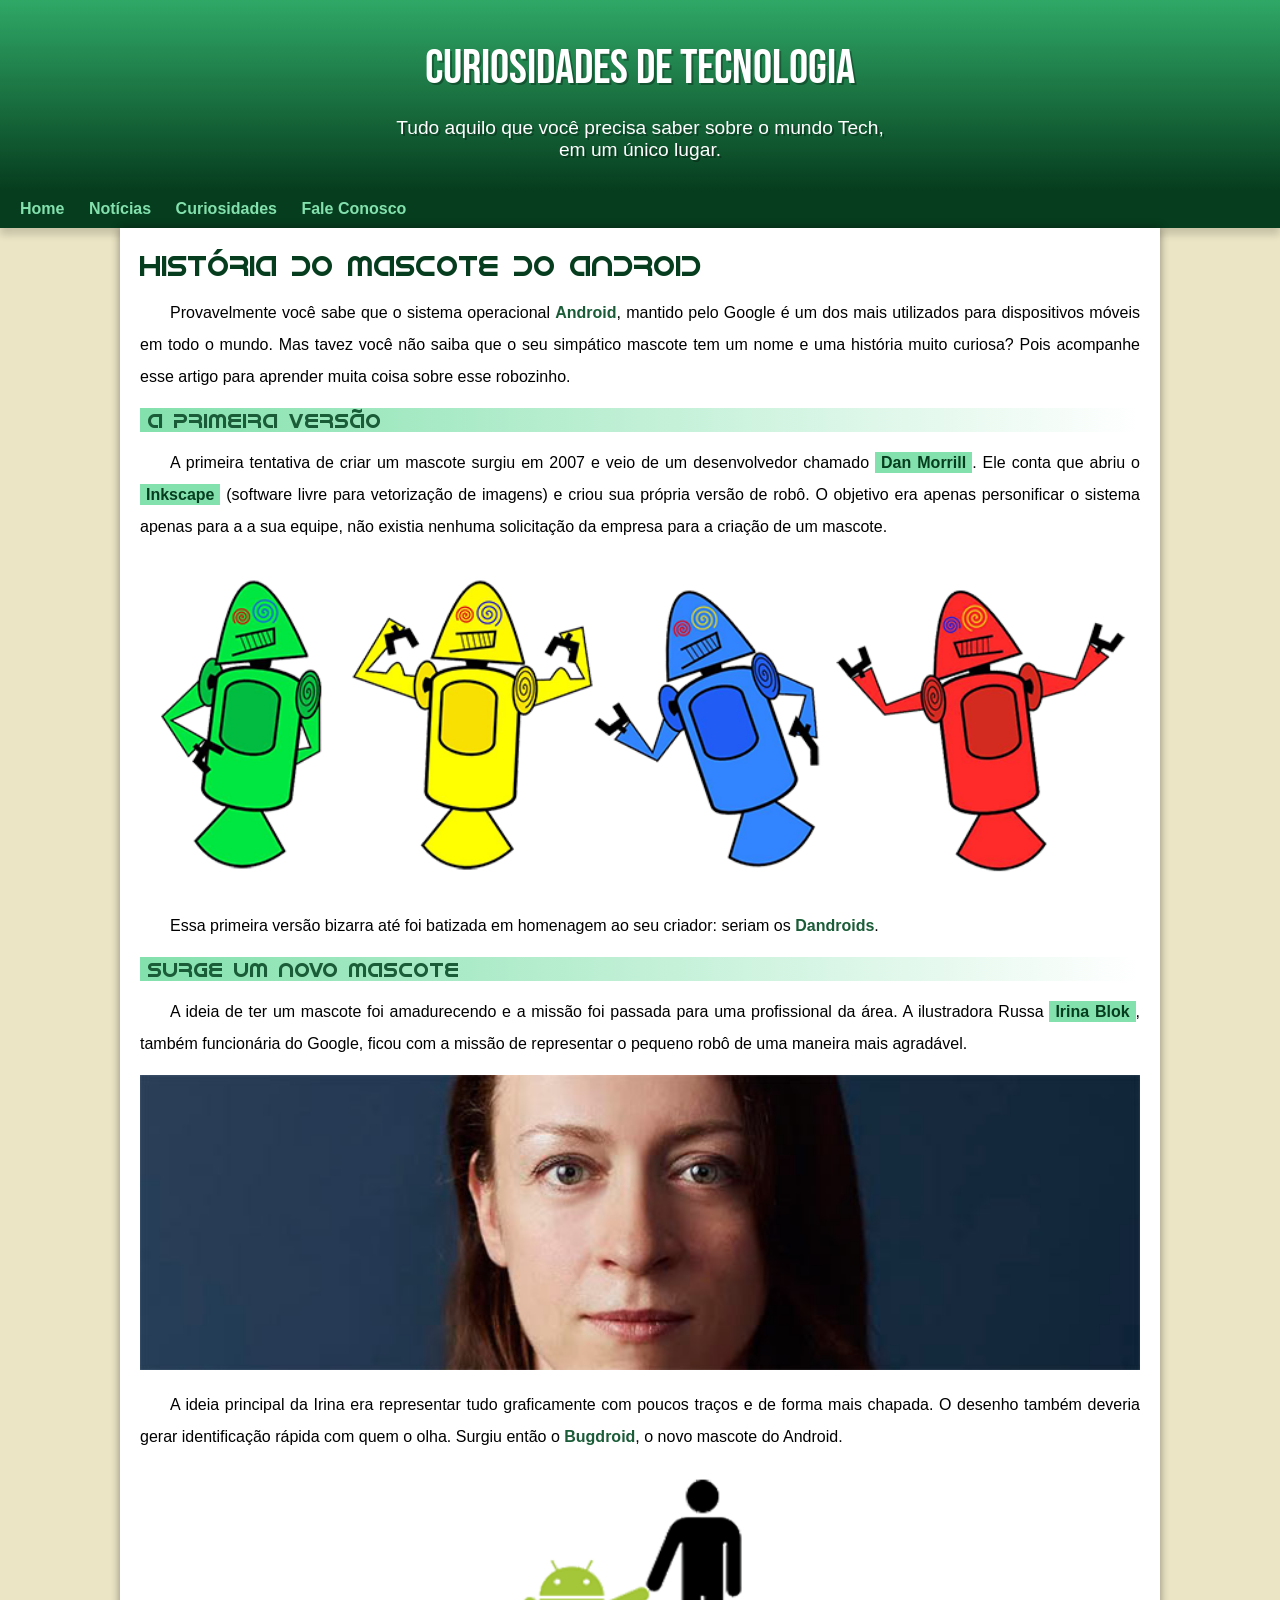
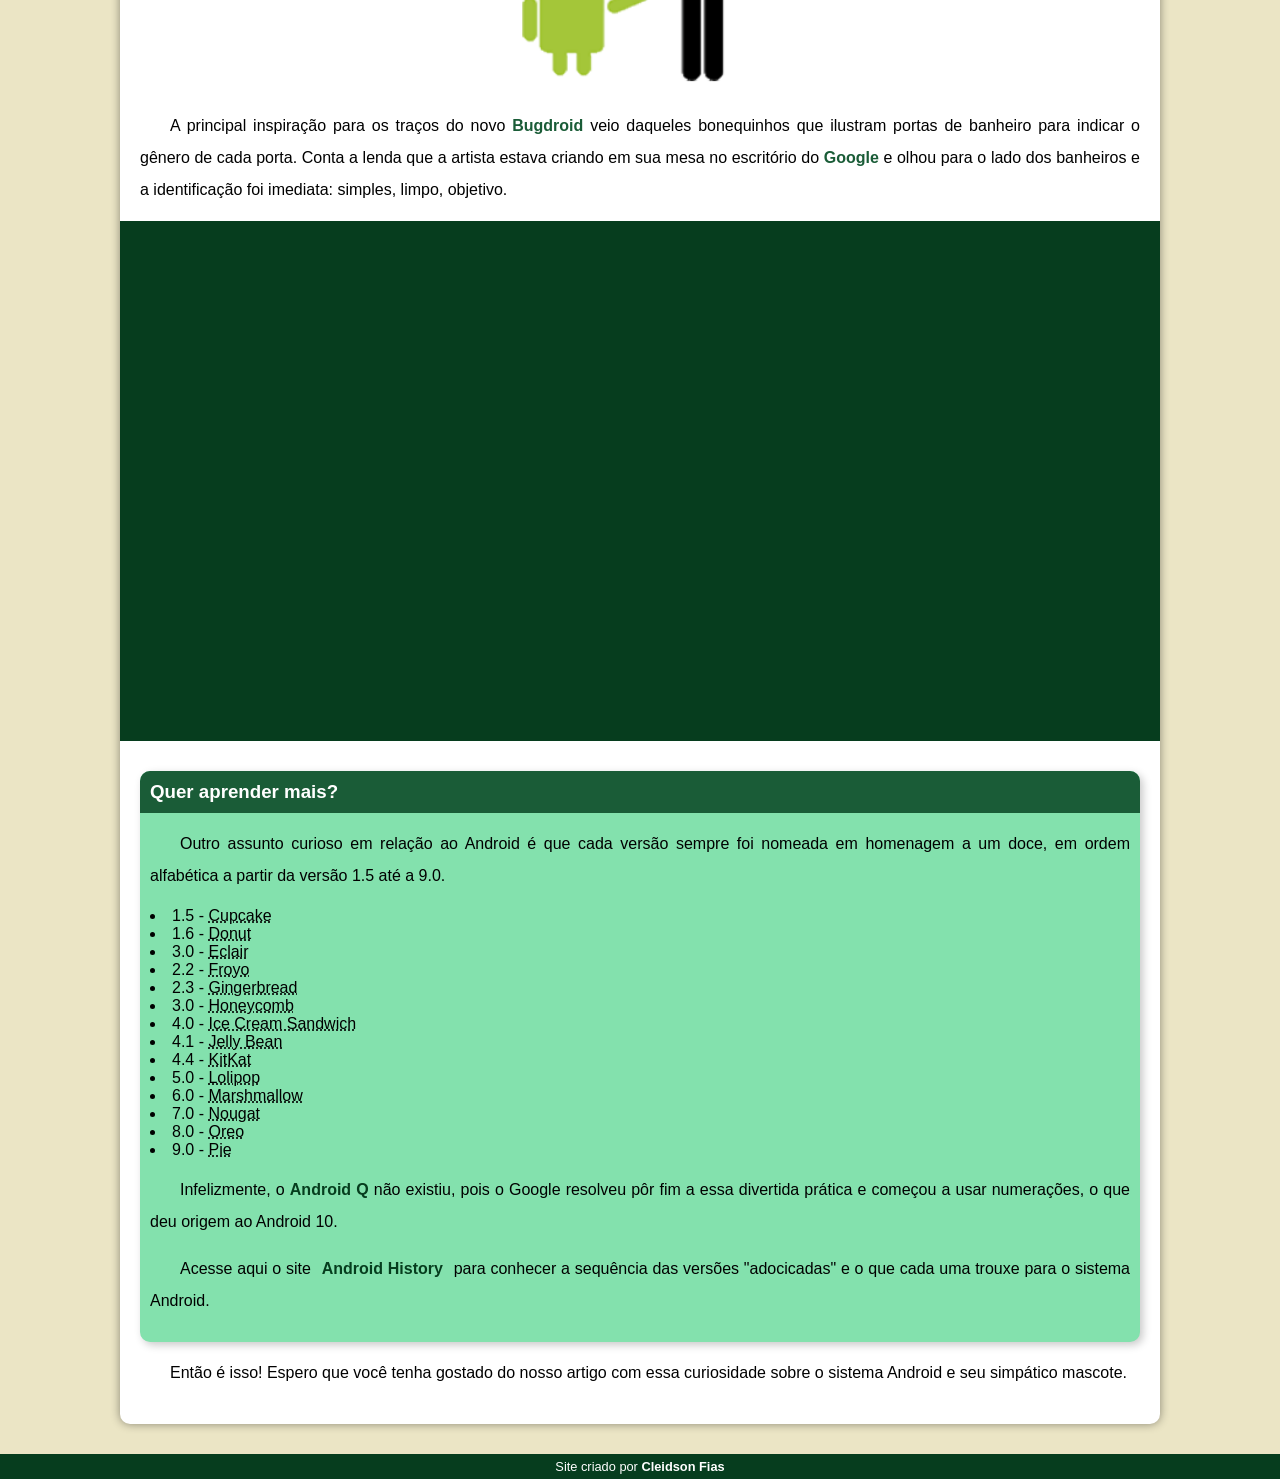
==== index.html @ af20520b "teste" ====
<!DOCTYPE html>
<html lang="pt-br">
<head>
    <meta charset="UTF-8">
    <meta http-equiv="X-UA-Compatible" content="IE=edge">
    <meta name="viewport" content="width=device-width, initial-scale=1.0">
    <title>Como surgiu o mascote Android?</title>
    <link rel="shortcut icon" href="imagens/favicon.ico" type="image/x-icon">
    <link rel="stylesheet" href="estilos/style.css">
</head>
<body>
   <header>
    <h1>
        Curiosidades de Tecnologia
    </h1>
        <p>
            Tudo aquilo que você precisa saber sobre o mundo Tech, em um único lugar.
        </p>
   </header>
   <nav>
    <a href="#">Home</a>
    <a href="#">Notícias</a>
    <a href="#">Curiosidades</a>
    <a href="#">Fale Conosco</a>
   </nav>
   <main>
    <article>
            <h1>
                História do Mascote do Android
            </h1>

            <p>
                Provavelmente você sabe que o sistema operacional <strong>Android</strong>, mantido pelo Google é um dos mais utilizados para dispositivos móveis em todo o mundo. Mas tavez você não saiba que o seu simpático mascote tem um nome e uma história muito curiosa? Pois acompanhe esse artigo para aprender muita coisa sobre esse robozinho.</p>

            <h2>
                A primeira versão
            </h2>

            <p>
                A primeira tentativa de criar um mascote surgiu em 2007 e veio de um desenvolvedor chamado <a href="https://androidcommunity.com/dan-morrill-shows-us-the-android-mascot-that-almost-was-20130103/" class="externo" target="_blank">Dan Morrill</a>. Ele conta que abriu o <a href="https://inkscape.org/pt-br/" class="externo" target="_blank">Inkscape</a> (software livre para vetorização de imagens) e criou sua própria versão de robô. O objetivo era apenas personificar o sistema apenas para a a sua equipe, não existia nenhuma solicitação da empresa para a criação de um mascote.
            </p>

            <picture>
                <source media="(max-width: 670px)" srcset="imagens/dan-droids-pq.png">
                <img src="imagens/dan-droids.png" alt="Primeiro mascote do Android">
            </picture>

            <p>
                Essa primeira versão bizarra até foi batizada em homenagem ao seu criador: seriam os <strong>Dandroids</strong>.
            </p>

            <h2>
                Surge um novo mascote
            </h2>

            <p>
                A ideia de ter um mascote foi amadurecendo e a missão foi passada para uma profissional da área. A ilustradora Russa <a href="https://www.irinablok.com/" target="_blank">Irina Blok</a>, também funcionária do Google, ficou com a missão de representar o pequeno robô de uma maneira mais agradável.
            </p>

            <picture>
                <source media="(max-width: 670px)" srcset="imagens/irina-blok-pq.jpg">
                <img src="imagens/irina-blok.jpg" alt="Irina Blok, criadora do Bugdroid">
            </picture>

            <p>
                A ideia principal da Irina era representar tudo graficamente com poucos traços e de forma mais chapada. O desenho também deveria gerar identificação rápida com quem o olha. Surgiu então o <strong>Bugdroid</strong>, o novo mascote do Android.
            </p>

            <img src="imagens/bugdroid.png" class="pequena" alt="Bugdroid">

            <p>
                A principal inspiração para os traços do novo <strong>Bugdroid</strong> veio daqueles bonequinhos que ilustram portas de banheiro para indicar o gênero de cada porta. Conta a lenda que a artista estava criando em sua mesa no escritório do <strong>Google</strong> e olhou para o lado dos banheiros e a identificação foi imediata: simples, limpo, objetivo.
            </p>

            <div class="video">
                <iframe width="560" height="315" src="https://www.youtube.com/embed/l2UDgpLz20M" title="YouTube video player" frameborder="0" allow="accelerometer; autoplay; clipboard-write; encrypted-media; gyroscope; picture-in-picture" allowfullscreen>
                </iframe>
            </div>
            
            <aside>
                <h3>
                    Quer aprender mais?
                </h3>

                <p>
                    Outro assunto curioso em relação ao Android é que cada versão sempre foi nomeada em homenagem a um doce, em ordem alfabética a partir da versão 1.5 até a 9.0.
                </p>

                <li>
                    1.5 - <abbr title="Bolo de Copo">Cupcake</abbr>
                </li>
                <li>
                    1.6 - <abbr title="Rosquinha">Donut</abbr>
                </li>
                <li>
                    3.0 - <abbr title="Bomba">Eclair</abbr>
                </li>
                <li>
                    2.2 - <abbr title="Iogurte Congelado">Froyo</abbr>
                </li>
                <li>
                    2.3 - <abbr title="Biscoito de Gengibre">Gingerbread</abbr>
                </li>
                <li>
                    3.0 - <abbr title="Favo de Mel">Honeycomb</abbr>
                </li>
                <li>
                    4.0 - <abbr title="Sanduíche de Sorvete">Ice Cream Sandwich</abbr>
                </li>
                <li>
                    4.1 - <abbr title="Jujuba">Jelly Bean</abbr>
                </li>
                <li>
                    4.4 - <abbr title="KitKat">KitKat</abbr>
                </li>
                <li>
                    5.0 - <abbr title="Pirulito">Lolipop</abbr>
                </li>
                <li>
                    6.0 - <abbr title="Marshmallow">Marshmallow</abbr>
                </li>
                <li>
                    7.0 - <abbr title="Torrone">Nougat</abbr>
                </li>
                <li>
                    8.0 - <abbr title="Oreo">Oreo</abbr>
                </li>
                <li>
                    9.0 - <abbr title="Torta">Pie</abbr>
                </li>

                    <p>
                        Infelizmente, o <strong>Android Q</strong> não existiu, pois o Google resolveu pôr fim a essa divertida prática e começou a usar numerações, o que deu origem ao Android 10.
                    </p>

                    <p>
                        Acesse aqui o site <a href="https://www.android.com/inti/en_uk/nistor" target="_blank">Android History</a> para conhecer a sequência das versões "adocicadas" e o que cada uma trouxe para o sistema Android.
                    </p>
                
            </aside>

            <p>
                Então é isso! Espero que você tenha gostado do nosso artigo com essa curiosidade sobre o sistema Android e seu simpático mascote.
            </p>

    </article>
   </main>
   <footer>
    <p>
        Site criado por <a href="https://www.linkedin.com/in/cleidsonfias-dev/" target="_blank">Cleidson Fias</a>
    </p>
   </footer>
</body>
</html>
---- estilos/style.css ----
@charset "UTF-8";

@font-face {
    font-family: 'Android';
    src: url('../fontes/idroid.otf') format('opentype');
    font-weight: normal;
}

@font-face {
    font-family: 'Bebas Neue';
    src: url(../fontes/bebas/BebasNeue-Regular.ttf) format('truetype');
}

:root {
    --cor0: #ebe5c5;
    --cor1: #83e1ad;
    --cor2: #3ddc84;
    --cor3: #2fa866;
    --cor4: #1a5c37;
    --cor5: #063d1e;

    --fonte-padrao: Arial, Verdana, Helvetica, sans-serif;
    --fonte-destaque: 'Bebas Neue', cursive;
    --fonte-andorid: 'Android', cursive;
}

* {
    margin: 0px;
    padding: 0px;
}

body {
    background-color: var(--cor0);
    font-family: var(--fonte-padrao);
}

a.externo {
    content: '\00A0\1F517';
}

header {
    background-image: linear-gradient(to bottom, var(--cor3), var(--cor5));

    min-height: 150px;
    text-align: center;
    padding-top: 40px;
}

header > h1 {
    color: white;
    font-size: 3em;
    font-family: var(--fonte-destaque);
    margin-bottom: 20px;
    text-shadow: 2px 2px 0px rgba(0, 0, 0, 0.299);
    font-weight: normal;
}

header > p {
    color: white;
    font-size: 1.2em;
    font-family: var(--fonte-padrao);
    max-width: 500px;
    padding-right: 10px;
    padding-left: 10px;
    margin: auto;
    margin-bottom: 20px;
    text-shadow: 2px 2px 0px rgba(0, 0, 0, 0.299);
}

nav {
    background-color: var(--cor5);
    padding: 10px;
    box-shadow: 0px 7px 7px rgba(0, 0, 0, 0.149);
}

nav > a {
    color: var(--cor1);
    padding: 10px;
    border-radius: 5px;
    text-decoration: none;
    font-weight: bold;
    transition-duration: 0.5s;
}

nav > a:hover {
    background-color: var(--cor3);
    color: var(--cor5);
}

main img {
    width: 100%;
}

main img.pequena {
    display: block;
    margin: auto;
    max-width: 350px;
}

main {
    min-width: 300px;
    max-width: 1000px;
    margin: auto;
    margin-bottom: 30px;
    background-color: white;
    padding: 20px;
    box-shadow: 0px 0px 10px rgba(0, 0, 0, 0.419);
    border-bottom-left-radius: 10px;
    border-bottom-right-radius: 10px;
}

main h1 {
    color: var(--cor5);
    font-family: var(--fonte-andorid);
    font-weight: normal;
    font-size: 1.8em;
}

main h2 {
    font-family: var(--fonte-andorid);
    color: var(--cor4);
    font-size: 1.3em;
    font-weight: normal;
    background-image: linear-gradient(to right, var(--cor1),  transparent);
    text-indent: 8px;
}

main p {
    margin: 15px 0px;
    text-align: justify;
    text-indent: 30px;
    font-size: 1em;
    line-height: 2em;
}

main strong {
    color: var(--cor4);
    font-weight: bold;
}

main a {
    text-decoration: none;
    font-weight: bold;
    color: var(--cor5);
    background-color: var(--cor1);
    padding: 2px 6px;
}

main a:hover {
    text-decoration: underline;
    color: var(--cor4);
}

div.video {
    background-color: var(--cor5);
    margin-bottom: 30px;
    margin: 0px -20px 30px -20px;
    padding: 20px;
    padding-bottom: 50%;
    position: relative;
}

div.video > iframe {
    position: absolute;
    top: 5%;
    left: 5%;
    width: 90%;
    height: 90%;
}

aside {
    background-color: var(--cor1);
    padding: 10px;
    border-radius: 10px;
    box-shadow: 3px 3px 8px rgba(0, 0, 0, 0.217);
}

aside > h3 {
    background-color: var(--cor4);
    color: white;
    padding: 10px;
    margin: -10px -10px 0px -10px;
    border-radius: 10px 10px 0px 0px;
}

aside > ul {
    list-style-type:'\2714\00A0\00A0';
    list-style-position: inside;
    columns: 2;
}

aside > p > strong {
    color: var(--cor5);
}

footer {
    background-color: var(--cor5);
    color: white;
    text-align: center;
    font-size: .8em;
    padding: 5px;
}

footer a {
    color: white;
    font-weight: bolder;
    text-decoration: none;
}

footer a:hover {
    text-decoration: underline;
    color: var(--cor1);
}
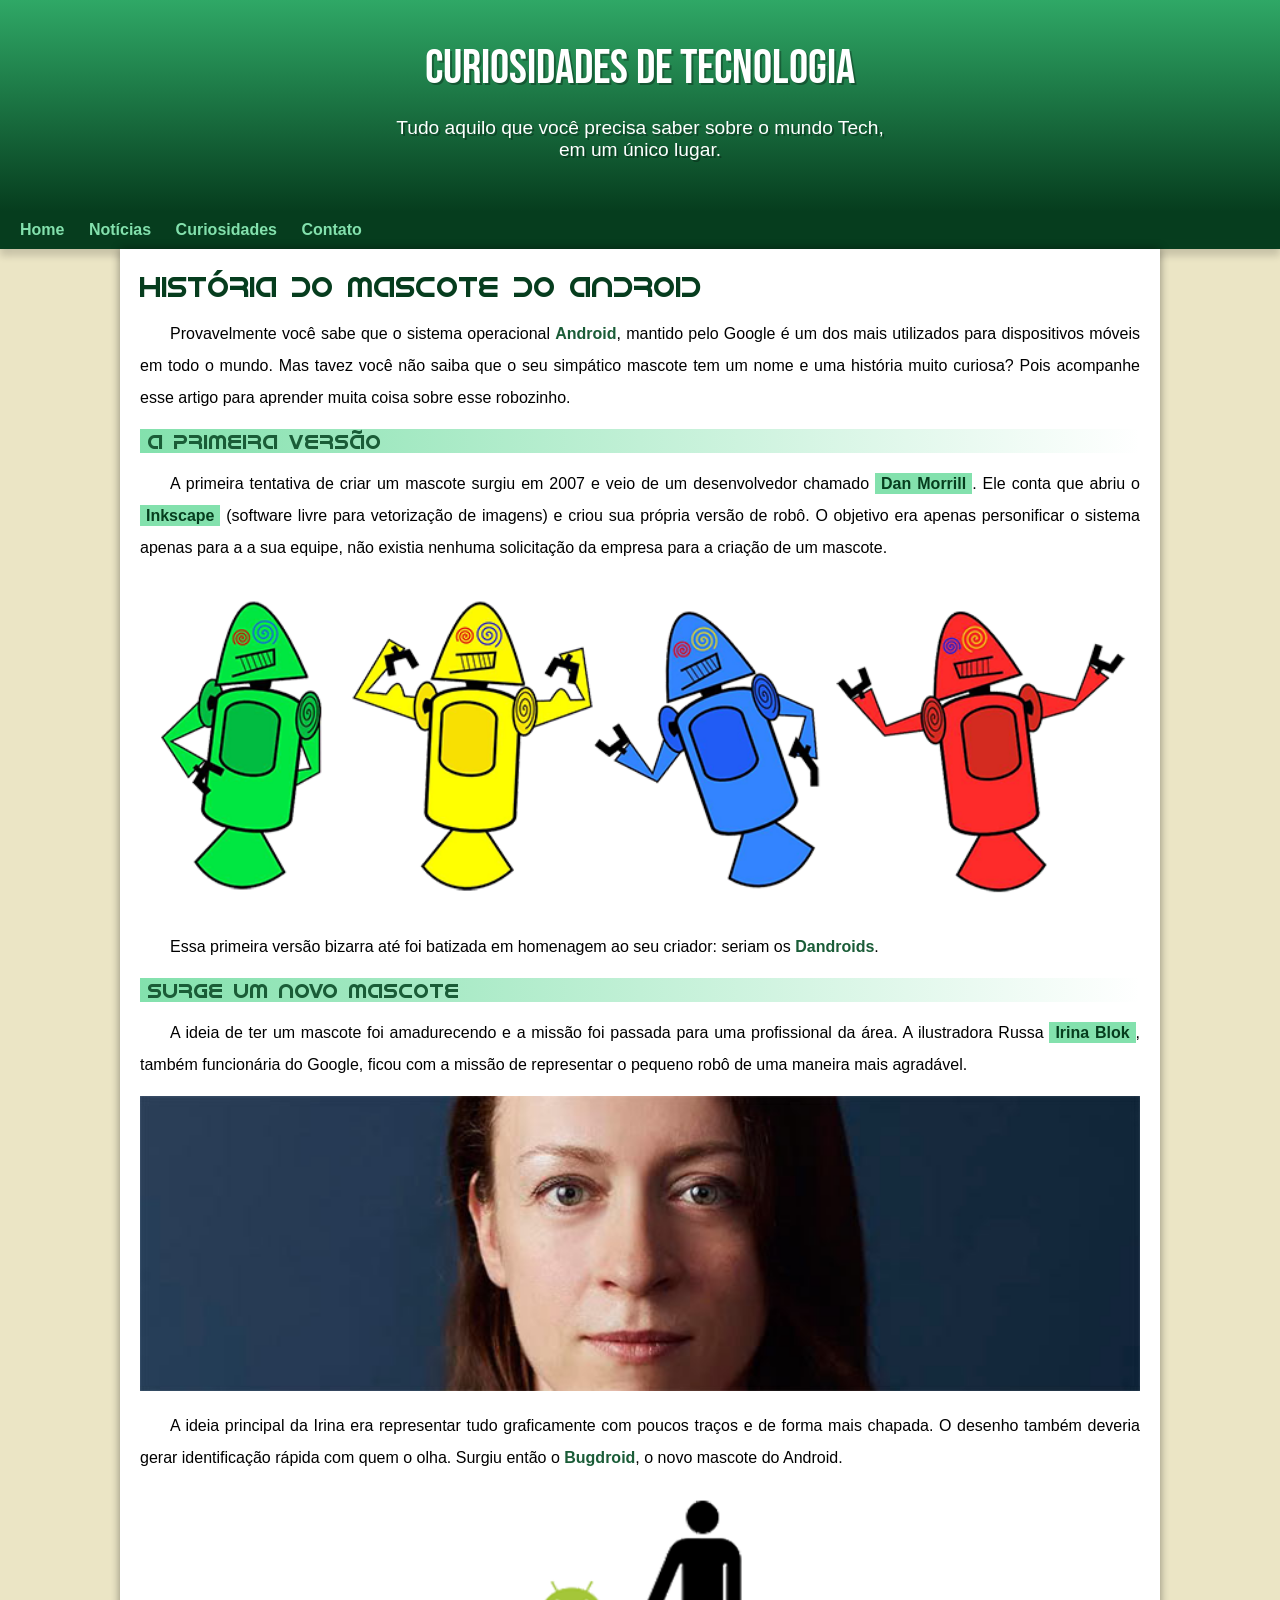
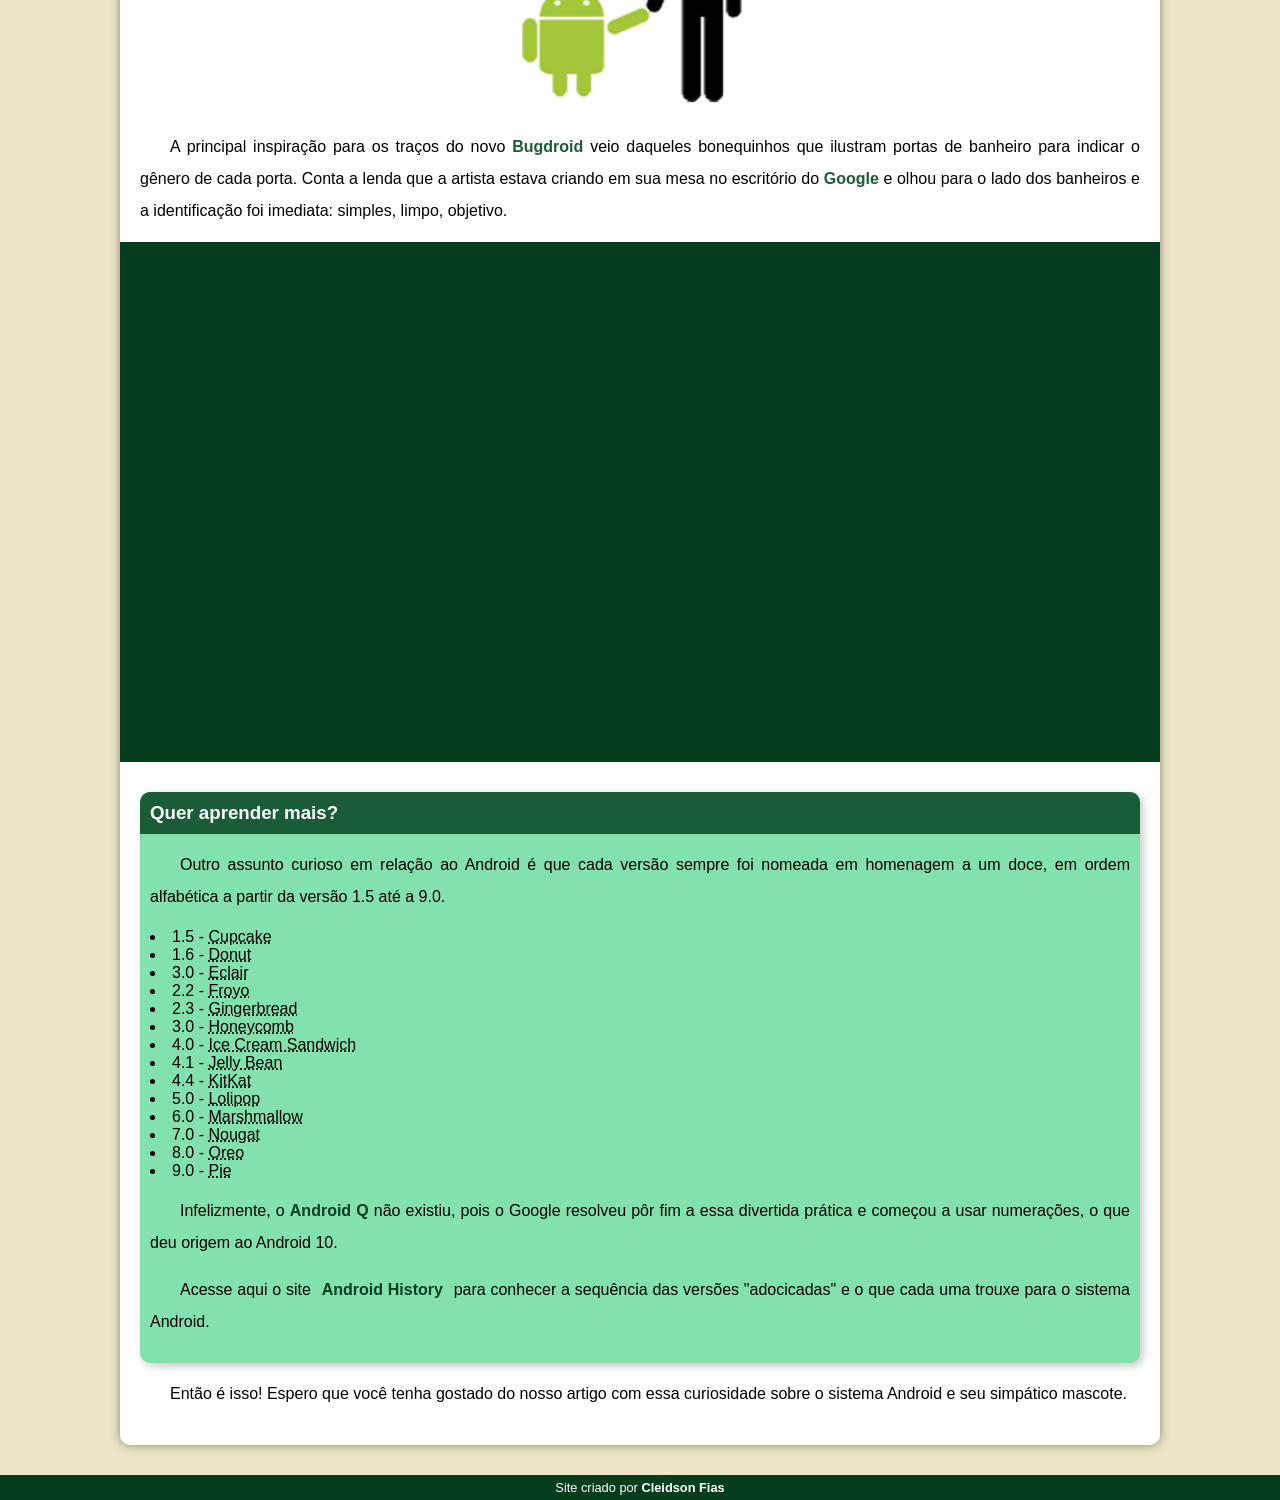
==== commit 5630bc43: "att" ====
--- a/index.html
+++ b/index.html
@@ -21,7 +21,7 @@
     <a href="#">Home</a>
     <a href="#">Notícias</a>
     <a href="#">Curiosidades</a>
-    <a href="#">Fale Conosco</a>
+    <a href="#">Contato</a>
    </nav>
    <main>
     <article>
--- a/estilos/style.css
+++ b/estilos/style.css
@@ -63,7 +63,7 @@
     padding-right: 10px;
     padding-left: 10px;
     margin: auto;
-    margin-bottom: 20px;
+    padding-bottom: 50px;
     text-shadow: 2px 2px 0px rgba(0, 0, 0, 0.299);
 }
 
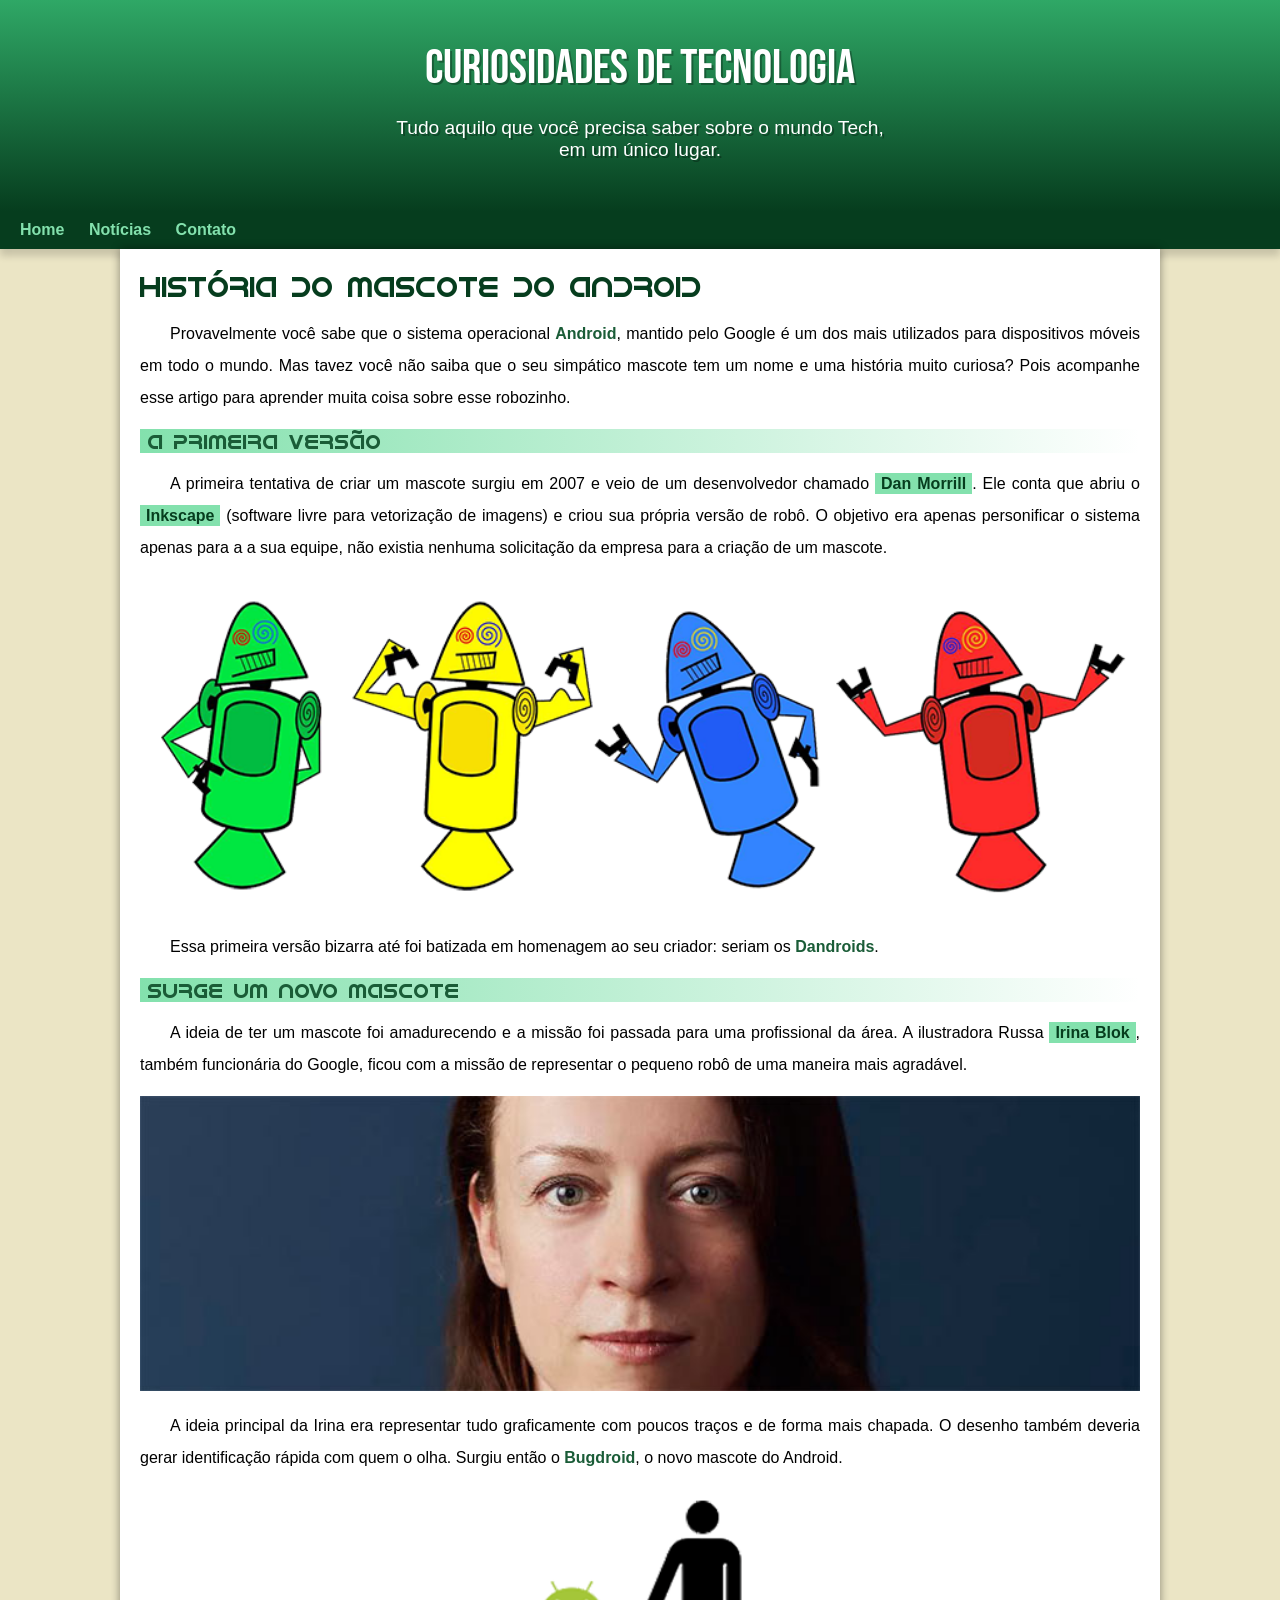
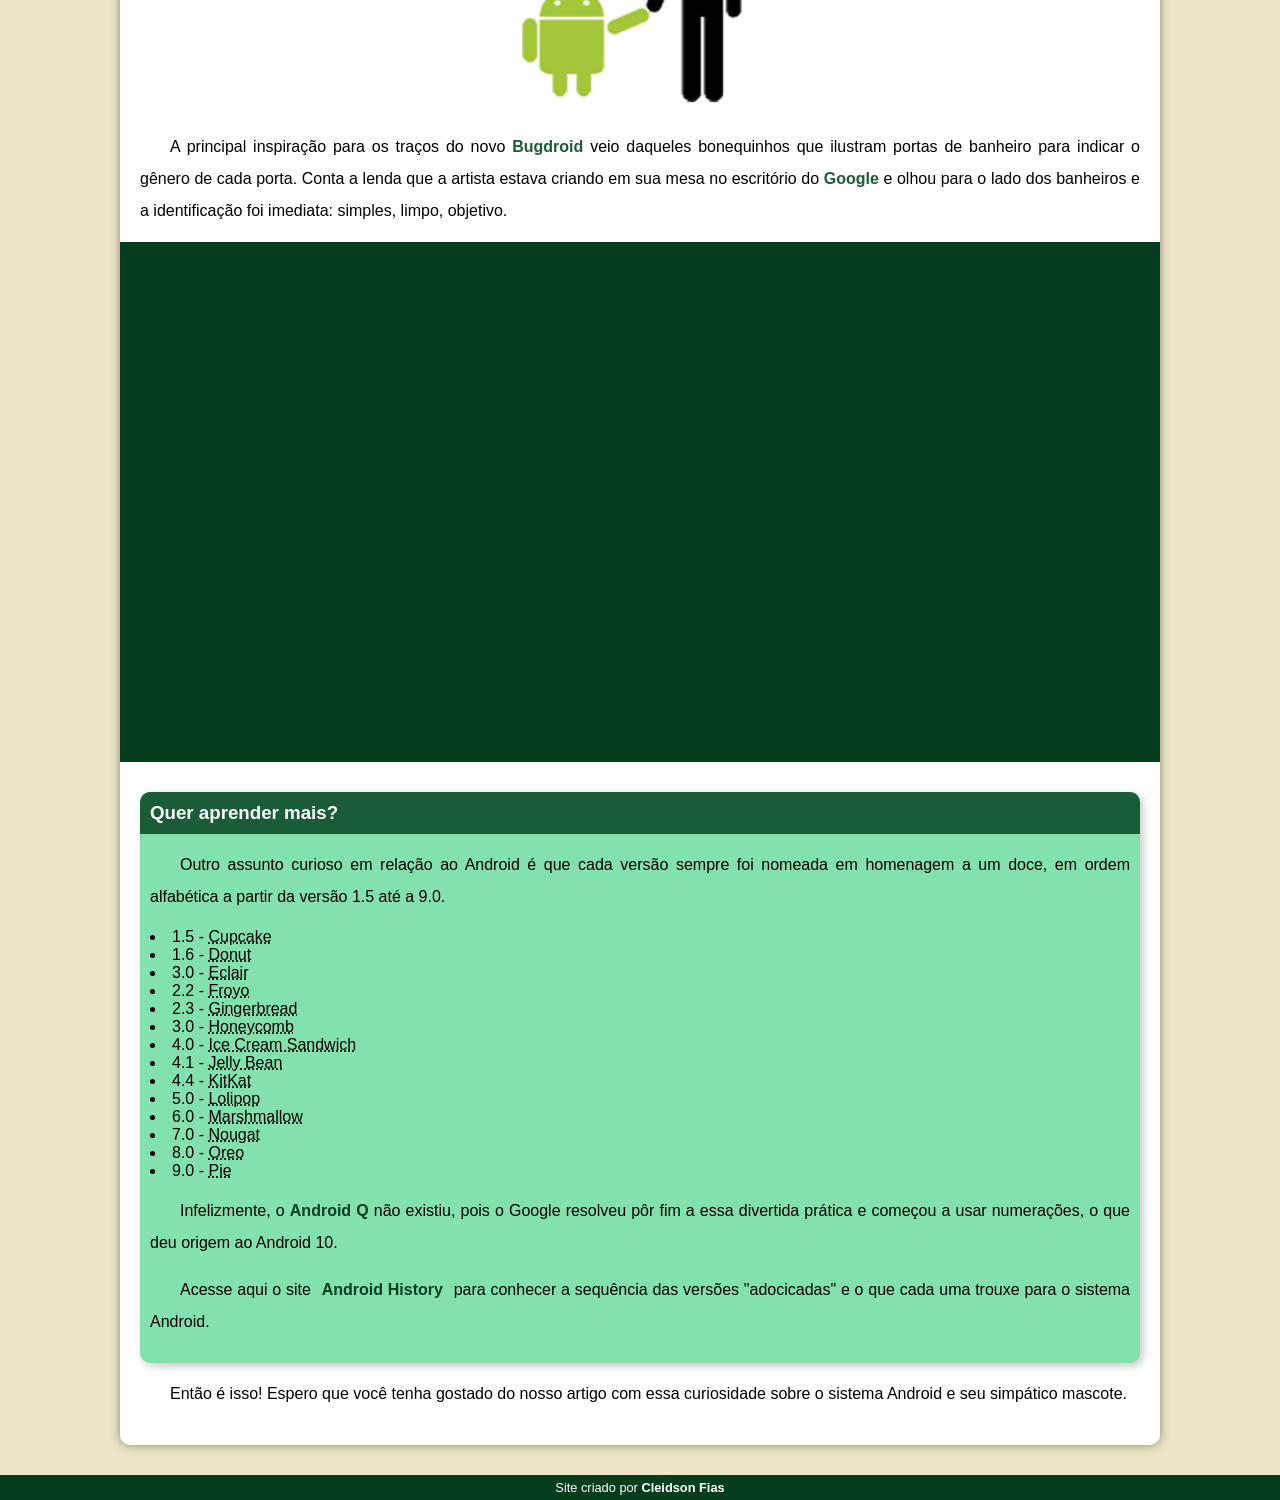
==== commit d3f0360b: "att2" ====
--- a/index.html
+++ b/index.html
@@ -20,7 +20,6 @@
    <nav>
     <a href="#">Home</a>
     <a href="#">Notícias</a>
-    <a href="#">Curiosidades</a>
     <a href="#">Contato</a>
    </nav>
    <main>
